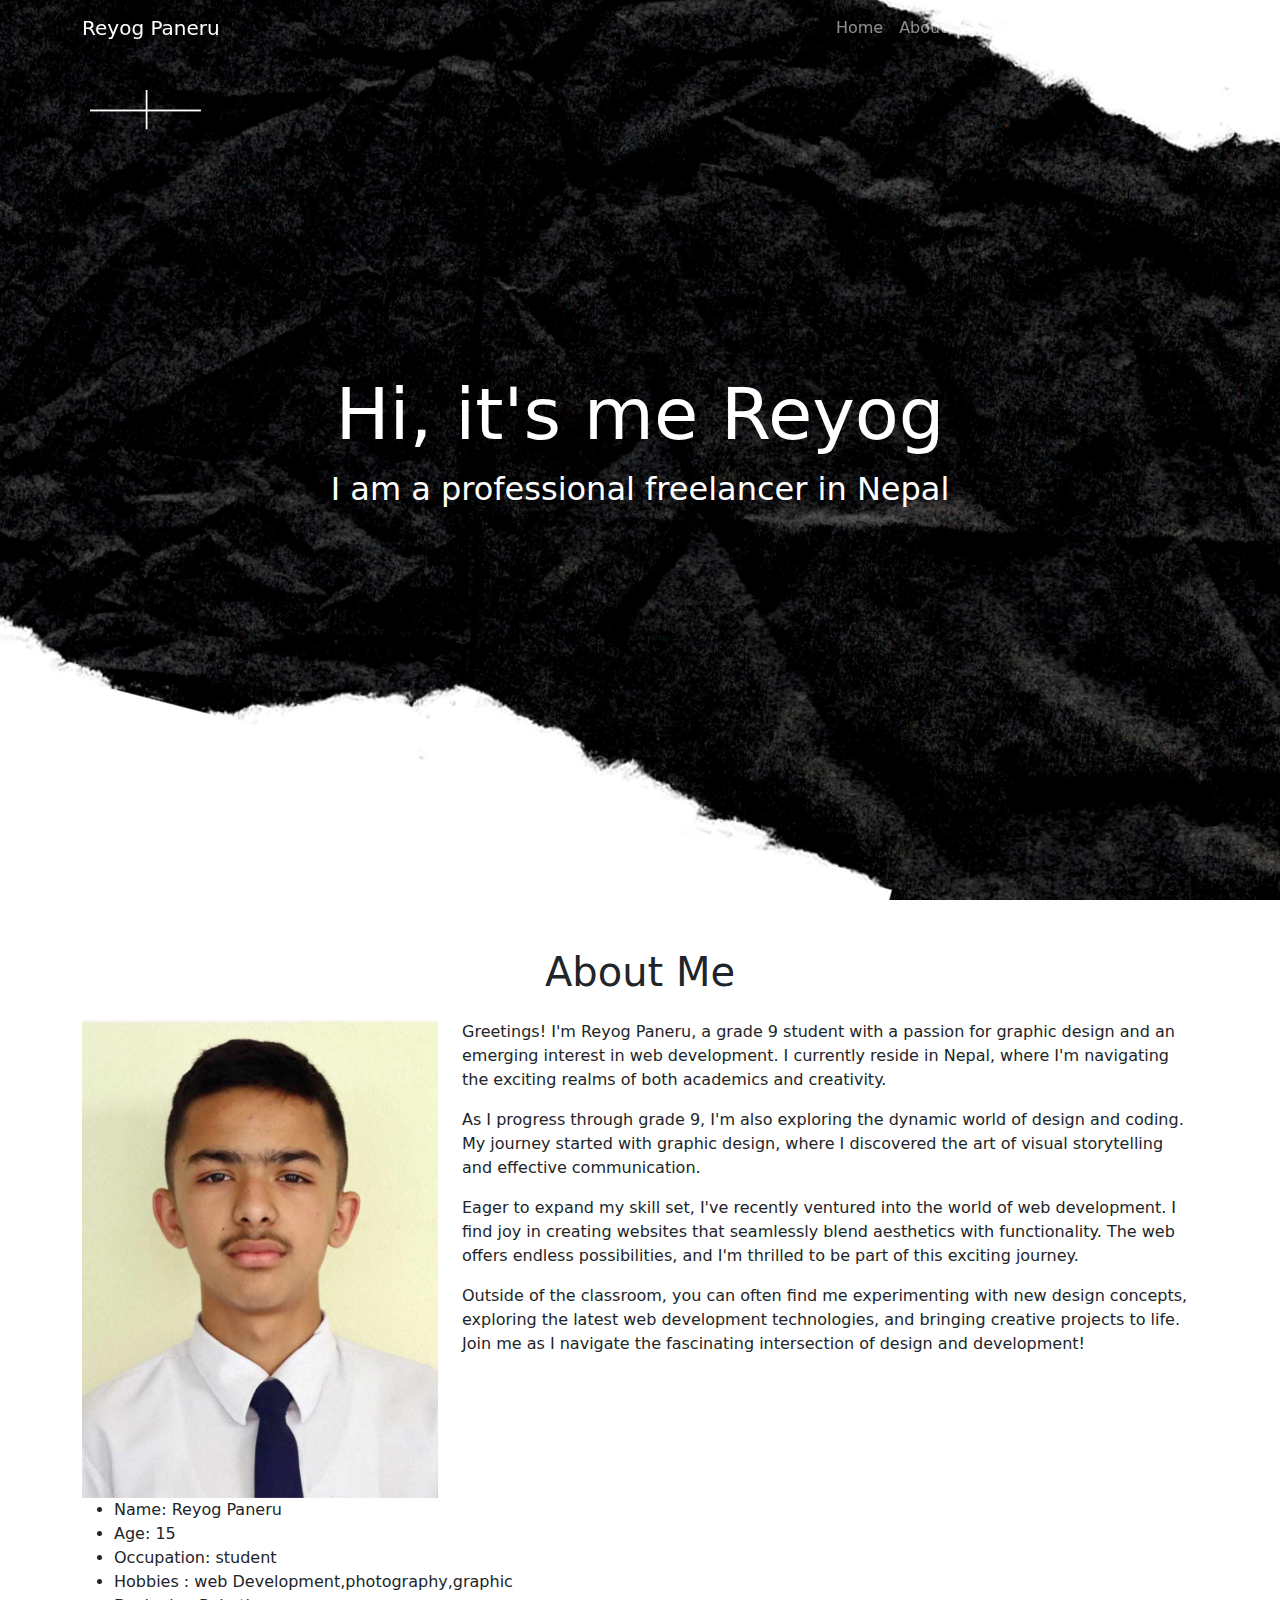
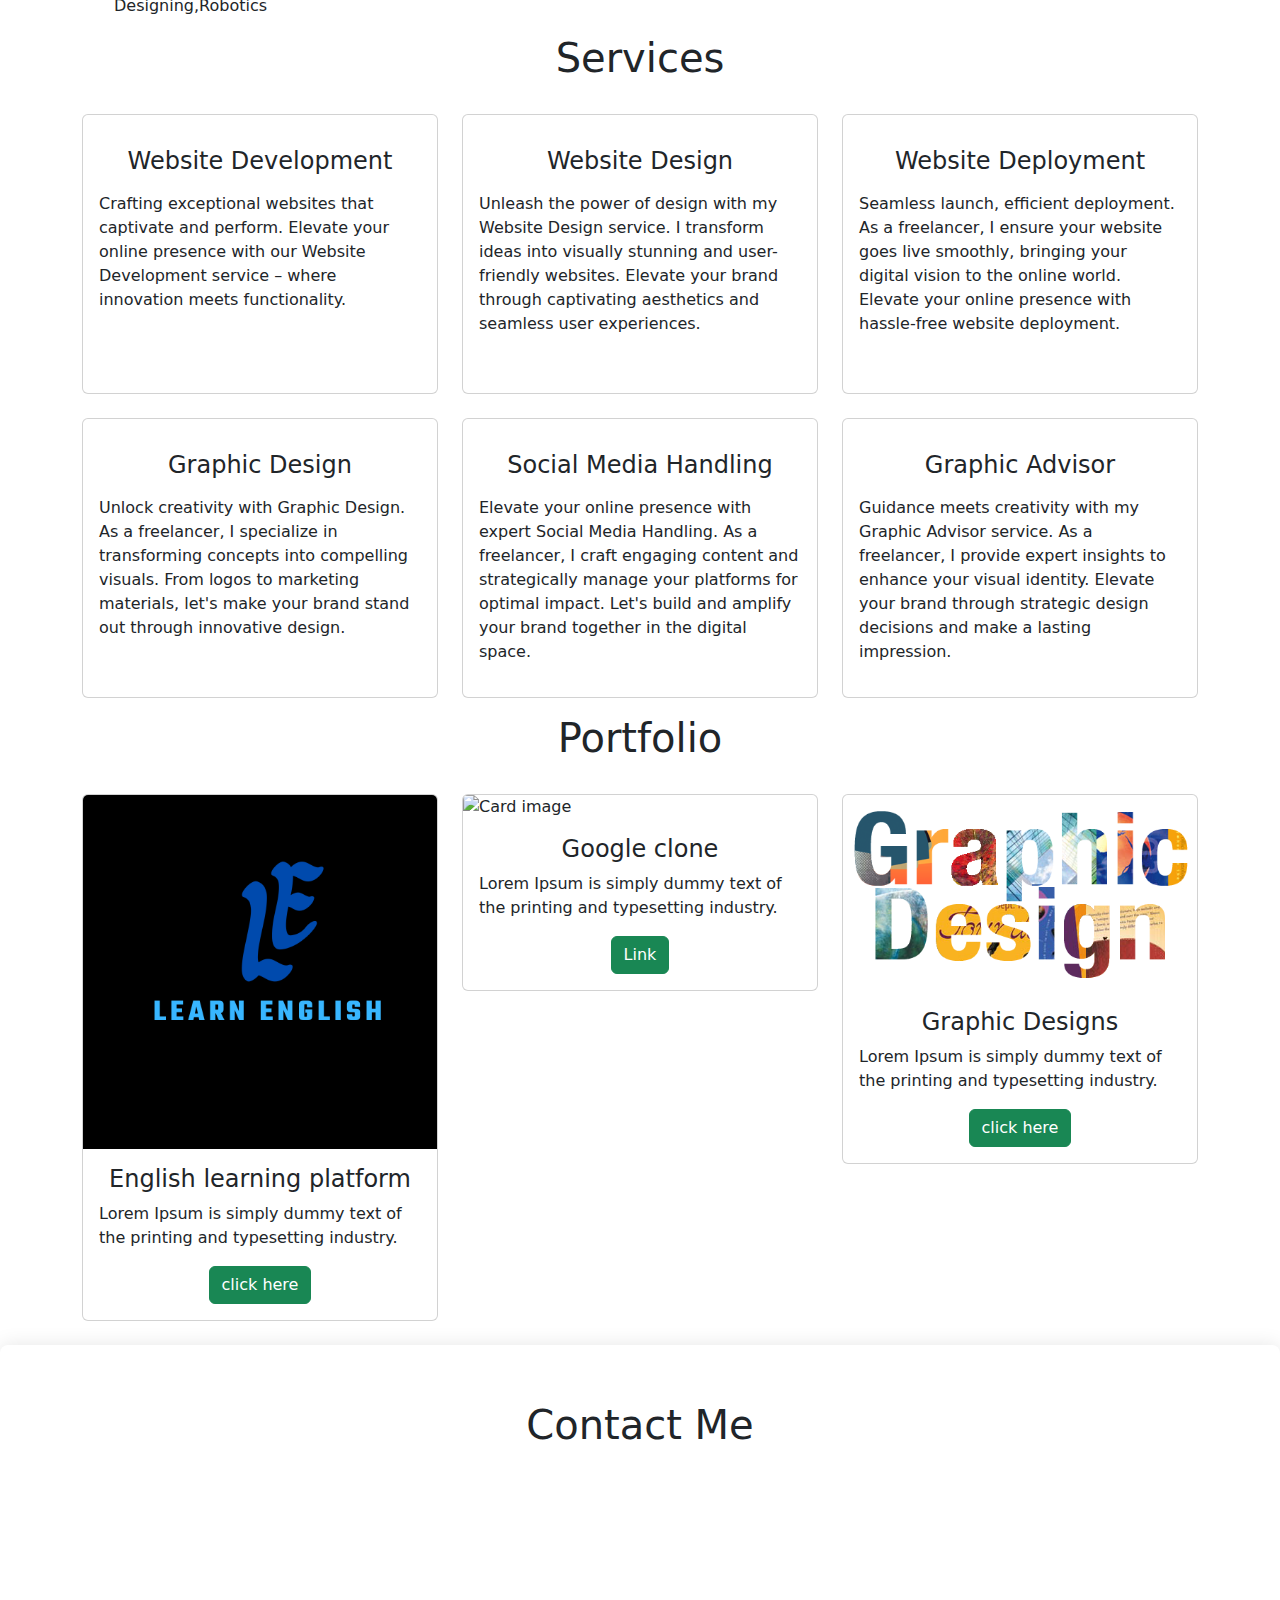
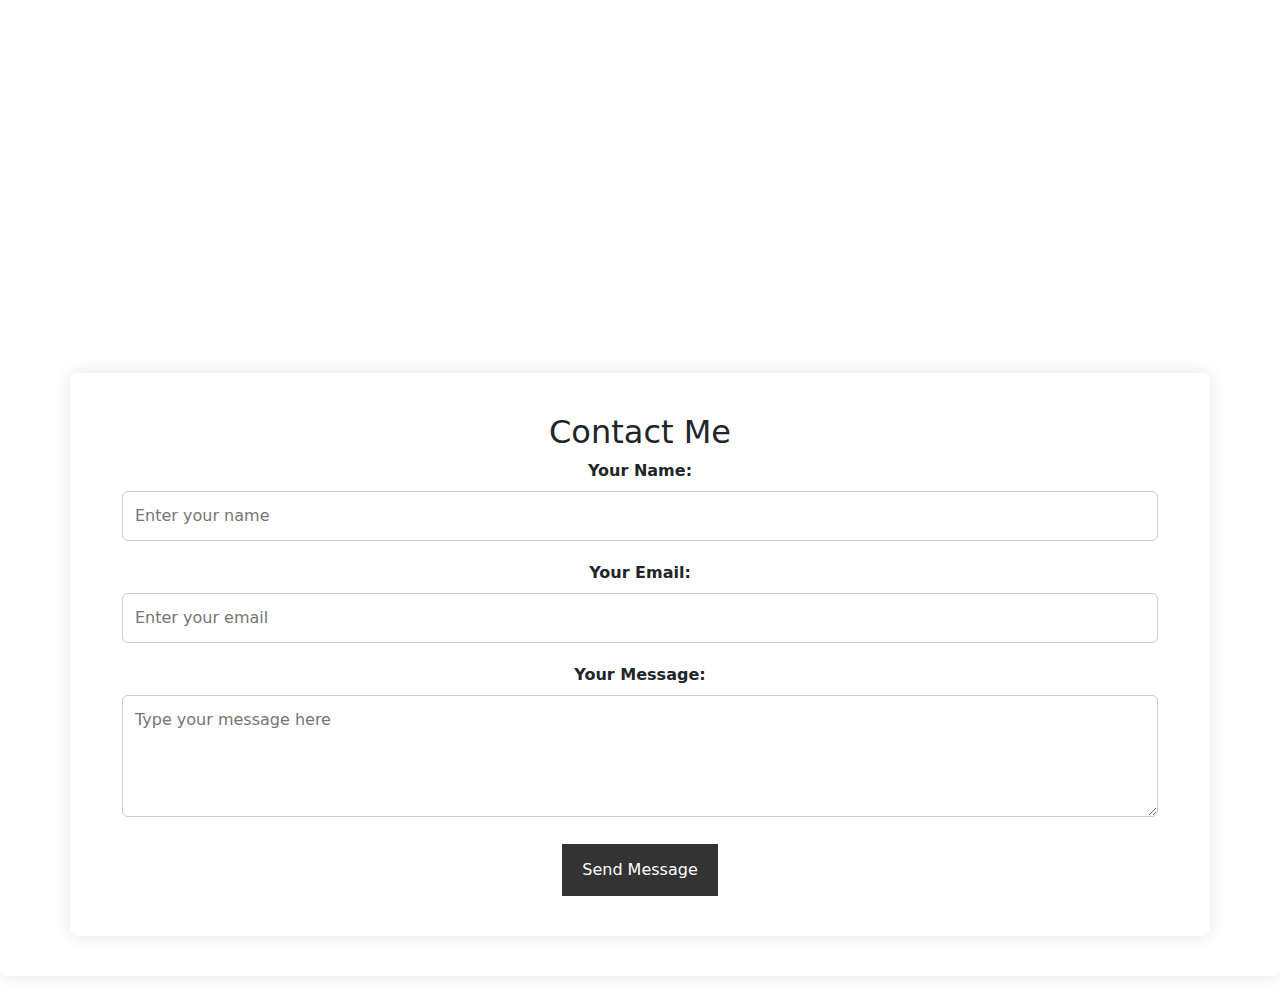
==== index.html @ ce1113b9 "Add files via upload" ====
<!DOCTYPE html>
<html lang="en">
<head>
  <title>Portfolio Website-Reyog</title>
  <link rel="icon"  type= "image/x-icon" href="icon.svg">
  <meta charset="utf-8">
  <meta name="viewport" content="width=device-width, initial-scale=1">
  <!-- linking css file -->
  <link rel="stylesheet" href="style.css">
  <!-- bootstrap CDN -->
  <link href="https://cdn.jsdelivr.net/npm/bootstrap@5.1.3/dist/css/bootstrap.min.css" rel="stylesheet">
  <script src="https://cdn.jsdelivr.net/npm/bootstrap@5.1.3/dist/js/bootstrap.bundle.min.js"></script>
  <!-- font awesome -->
  <script src="https://kit.fontawesome.com/31149d48b0.js" crossorigin="anonymous"></script>
</head>

<body>
    <!-- navbar -->
    <nav class="navbar navbar-expand-lg fixed-top navbar-dark navbarScroll">
        <div class="container">
            <a class="navbar-brand" href="#">Reyog Paneru </a>
            <button class="navbar-toggler" type="button" data-bs-toggle="collapse" data-bs-target="#navbarSupportedContent" aria-controls="navbarSupportedContent" aria-expanded="false" aria-label="Toggle navigation">
                <span class="navbar-toggler-icon"></span>
            </button>
            <div class="collapse navbar-collapse" id="navbarSupportedContent">
                <ul class="navbar-nav ms-auto">
                    <li class="nav-item active">
                        <a class="nav-link" href="#home">Home</a>
                    </li>
                    <li class="nav-item">
                        <a class="nav-link" href="#about">About</a>
                    </li>
                    <li class="nav-item">
                        <a class="nav-link" href="#services">Services</a>
                    </li>
                    <li class="nav-item">
                        <a class="nav-link" href="#portfolio">Portfolio</a>
                    </li>
                    <li class="nav-item">
                        <a class="nav-link" href="#contact">Contact</a>
                    </li>
                </ul>
                
            </div>
        </div>
    </nav>
    <!-- main banner -->
    <section class="bgimage" id="home">
        <div class="container-fluid">
            <div class="row">
            <div class="col-lg-12 col-md-12 col-sm-12 col-xs-12 hero-text">
                <h2 class="hero_title">Hi, it's me Reyog </h2>
                <p class="hero_desc">I am a professional freelancer in Nepal</p>
            </div>
            </div>
        </div>
    </section>

    <!-- about section-->
    <section id="about">
        <div class="container mt-4 pt-4">
            <h1 class="text-center">About Me</h1>
            <div class="row mt-4">
                <div class="col-lg-4">
                    <img src="about.jpg" class= "imageAboutPage" alt="">
                </div>

                <div class="col-lg-8">
                    <p>
                        Greetings! I'm Reyog Paneru, a grade 9 student with a passion for graphic design and an emerging interest in web development. 
                        I currently reside in Nepal, where I'm navigating the exciting realms of both academics and creativity.
                    </p>
                    <p>
                        As I progress through grade 9, I'm also exploring the dynamic world of design and coding. 
                        My journey started with graphic design, where I discovered the art of visual storytelling and effective communication.
                    </p>
                    <p>
                        Eager to expand my skill set, I've recently ventured into the world of web development. 
                        I find joy in creating websites that seamlessly blend aesthetics with functionality.
                        The web offers endless possibilities, and I'm thrilled to be part of this exciting journey.
                    </p>
                    <p>
                        Outside of the classroom, you can often find me experimenting with new design concepts, exploring the latest web development technologies, 
                        and bringing creative projects to life. Join me as I navigate the fascinating intersection of design and development!
                    </p>
                    </div>
                    <div class="col-md-6">
                        <ul>
                            <li>Name: Reyog Paneru</li>
                            <li>Age:  15</li>
                            <li>Occupation: student</li>
                            <li>Hobbies : web Development,photography,graphic Designing,Robotics 

                            </li>

                        </ul>
                    </div>
    </section>

    <!-- services section-->
<section id="services">
    <div class="container">
        <h1 class="text-center">Services</h1>
        <div class="row">
            <div class="col-lg-4 mt-4">
                <div class="card servicesText">
                    <div class="card-body">
                        <i class="fas servicesIcon fa-code"></i> <!-- Changed to a code icon -->
                        <h4 class="card-title mt-3">Website Development</h4>
                        <p class="card-text mt-3">Crafting exceptional websites that captivate and perform. Elevate your online presence with our Website Development service – where innovation meets functionality.
                        </p>
                    </div>
                </div>  
            </div>
            <div class="col-lg-4 mt-4">
                <div class="card servicesText">
                    <div class="card-body">
                        <i class='fas servicesIcon fa-paint-brush'></i> <!-- Changed to a paintbrush icon -->
                        <h4 class="card-title mt-3">Website Design</h4>
                        <p class="card-text mt-3">Unleash the power of design with my Website Design service. I transform ideas into visually stunning and user-friendly websites. Elevate your brand through captivating aesthetics and seamless user experiences.
                        </p>
                    </div>
                </div>  
            </div>

            <div class="col-lg-4 mt-4">
                <div class="card servicesText">
                    <div class="card-body">
                        <i class='fas servicesIcon fa-rocket'></i> <!-- Changed to a rocket icon -->
                        <h4 class="card-title mt-3">Website Deployment</h4>
                        <p class="card-text mt-3">Seamless launch, efficient deployment. As a freelancer, I ensure your website goes live smoothly, bringing your digital vision to the online world. Elevate your online presence with hassle-free website deployment.
                        </p>
                    </div>
                </div>  
            </div>
        </div>

        <div class="row">
            <div class="col-lg-4 mt-4">
                <div class="card servicesText">
                    <div class="card-body">
                        <i class='fas servicesIcon fa-palette'></i> <!-- Changed to a color palette icon -->
                        <h4 class="card-title mt-3">Graphic Design</h4>
                        <p class="card-text mt-3">Unlock creativity with Graphic Design. As a freelancer, I specialize in transforming concepts into compelling visuals. From logos to marketing materials, let's make your brand stand out through innovative design.
                        </p>
                    </div>
                </div>  
            </div>

            <div class="col-lg-4 mt-4">
                <div class="card servicesText">
                    <div class="card-body">
                        <i class='fas servicesIcon fa-share-alt'></i> <!-- Changed to a share icon -->
                        <h4 class="card-title mt-3">Social Media Handling</h4>
                        <p class="card-text mt-3">Elevate your online presence with expert Social Media Handling. As a freelancer, I craft engaging content and strategically manage your platforms for optimal impact. Let's build and amplify your brand together in the digital space.
                        </p>
                    </div>
                </div>  
            </div>

            <div class="col-lg-4 mt-4">
                <div class="card servicesText">
                    <div class="card-body">
                        <i class='fas servicesIcon fa-lightbulb'></i> <!-- Changed to a lightbulb icon -->
                        <h4 class="card-title mt-3">Graphic Advisor</h4>
                        <p class="card-text mt-3">Guidance meets creativity with my Graphic Advisor service. As a freelancer, I provide expert insights to enhance your visual identity. Elevate your brand through strategic design decisions and make a lasting impression.
                        </p>
                    </div>
                </div>  
            </div>
        </div>
    </div>
</section>
    <!-- portfolio section-->
    <section id="portfolio">
        <div class="container mt-3">
            <h1 class="text-center">Portfolio</h1>
            <div class="row">
                <div class="col-lg-4 mt-4">
                    <div class="card">
                        <img class="card-img-top" src="learn english.png" alt="Card image" style="width:100%">
                        <div class="card-body">
                            <h4 class="card-title">English learning platform</h4>
                            <p class="card-text">Lorem Ipsum is simply dummy text of the printing and typesetting industry.</p>
                            <div class="text-center">
                                <a href="https://reyog12.github.io/learn-english/" class="btn btn-success">click here</a>
                            </div>
                        </div>
                    </div>
                </div>

                <div class="col-lg-4 mt-4">
                    <div class="card portfolioContent">
                        <img class="card-img-top" src="https://cdn.vox-cdn.com/thumbor/cY6f6QhlanusE6S4KDrfx7oAbk4=/0x0:2040x1360/2000x1333/filters:focal(1020x680:1021x681)/cdn.vox-cdn.com/uploads/chorus_asset/file/24016885/STK093_Google_04.jpg" alt="Card image" style="width:100%">
                        <div class="card-body">
                            <h4 class="card-title">Google clone </h4>
                            <p class="card-text">Lorem Ipsum is simply dummy text of the printing and typesetting industry.</p>
                            <div class="text-center">
                                <a href="https://reyog12.github.io/google-clone/" class="btn btn-success">Link</a>
                            </div>
                        </div>
                    </div>
                </div>

                <div class="col-lg-4 mt-4">
                    <div class="card portfolioContent">
                        <img class="card-img-top" src="gd.png" alt="Card image" style="width:100%">
                        <div class="card-body">
                            <h4 class="card-title">Graphic Designs</h4>
                            <p class="card-text">Lorem Ipsum is simply dummy text of the printing and typesetting industry.</p>
                            <div class="text-center">
                                <a href="graphic.html" class="btn btn-success">click here</a>
                            </div>
                        </div>
                    </div>
                </div>
            </div>
            <br>
            </div>
    </section>

    <!-- contact section-->
    <section id="contact">
        <div class="container mt-3 contactContent">
            <h1 class="text-center">Contact Me</h1>

            <div class="row mt-4">
                <div class="col-lg-6">
                    <!-- to edit google map goto https://www.embed-map.com type your location, generate html code and copy the html  -->
                    <div style="max-width:100%;overflow:hidden;color:red;width:500px;height:500px;">
                        <div style="overflow:hidden;max-width:100%;width:500px;height:500px;"><div id="my-map-display" style="height:100%; width:100%;max-width:100%;"><iframe style="height:100%;width:100%;border:0;" frameborder="0" src="https://www.google.com/maps/embed/v1/search?q=Pokhara,+Nepal&key=AIzaSyBFw0Qbyq9zTFTd-tUY6dZWTgaQzuU17R8"></iframe></div><a class="embed-ded-maphtml" href="https://www.bootstrapskins.com/themes" id="enable-maps-data">premium bootstrap themes</a><style>#my-map-display img{max-height:none;max-width:none!important;background:none!important;}</style></div>
                        <a class="googlemaps-html" href="https://www.embed-map.com" id="get-data-forembedmap">https://www.embed-map.com</a>
                        <style>#embedmap-canvas img{max-width:none!important;background:none!important;font-size: inherit;font-weight:inherit;}
                        </style>
                    </div>
                </div>
<!-- Contact Section with Form -->
    <section id="contact">
        <div class="container">
            <h2>Contact Me</h2>
            <form action="https://formsubmit.co/your@email.com" method="POST">
                <div class="form-group">
                    <label for="name">Your Name:</label>
                    <input type="text" id="name" name="name" placeholder="Enter your name" required>
                </div>

                <div class="form-group">
                    <label for="email">Your Email:</label>
                    <input type="email" id="email" name="email" placeholder="Enter your email" required>
                </div>

                <div class="form-group">
                    <label for="message">Your Message:</label>
                    <textarea id="message" name="message" placeholder="Type your message here" rows="4" required></textarea>
                </div>

                <button type="submit">Send Message</button>
            </form>
        </div>
    </section>


            </div>
        </div>
    </section>
    <!-- footer section-->
    <footer id="footer">
        <div class="container-fluid">
            <div class="social-icons mt-4">
                <a href="9806142027" class="call-button"><i class="fas fa-phone"></i></a> 
                <a href="https://www.facebook.com/profile.php?id=100088791570031" target="_blank"><i class="fab fa-facebook"></i></a>
                <a href="https://www.instagram.com/https.reyog/" target="_blank"><i class="fab fa-instagram"></i></a>
                <a href="https://www.linkedin.com/in/reyog-paneru-9a80052b1/" target="_blank"><i class="fab fa-linkedin"></i></a>
                <a href="mailto:panerureyog@gmail.com@email.com"><i class="fas fa-envelope"></i></a> 
                <a href="https://github.com/Reyog12" target="_blank"><i class="fab fa-github"></i></a>
            </div>

        </div>
    </footer>

    <!-- load javascript after loading all html content -->
    <script src="script/script.js"></script>

</body>

</html>
---- style.css ----
/* display background color black on navbar scroll */
.navbarScroll.navbarDark {
    background-color: black;
}

/* hero background image */
.bgimage {
    height:100vh;
    background: url('images/heroImage.jpeg');
    background-size:cover;
    position:relative;
}
/* text css above hero image*/
.hero_title {
    font-size: 4.5rem;
}
.hero_desc {
    font-size: 2rem;
}
.hero-text {
    text-align: center;
    position: absolute;
    top: 50%;
    left: 50%;
    transform: translate(-50%, -50%);
    color: white;
}

/* spacing on all sections */
/* #about, #services, #portfolio, #contact {
    margin-top: 4rem;
    padding-top: 4rem;
} */
#contact {
    padding-bottom: 4rem;
}
/* about section image css */
.imageAboutPage {
    width: 100%;
}

/* services section css */
.servicesText.card {
    height: 280px;
    cursor: pointer;
  }
.servicesIcon {
    font-size: 36px;
    text-align: center;
    width: 100%;
}
.card-title {
    text-align: center;
}
.card:hover .servicesIcon {
    color: #008000;
}
.servicesText:hover {
    border: 1px solid #008000;
}

/* social media icons styling */
.social-icons {
    font-size: 36px;
    cursor: pointer;
}
.fa-facebook:hover,.fa-instagram:hover,.fa-twitter:hover,.fa-linkedin:hover, .fa-twitch:hover {
    color: #008000;
}
.fab {
    color: #000000;
}
/* footer styling */
#footer {
    background-color: #808080;
    text-align: center;
}
/* Contact Form Styles */
#contact {
    background-color: #fff;
    padding: 40px;
    border-radius: 8px;
    box-shadow: 0 0 20px rgba(0, 0, 0, 0.1);
    text-align: center;
}

.form-group {
    margin-bottom: 20px;
}

label {
    display: block;
    margin-bottom: 8px;
    font-weight: bold;
}

input,
textarea {
    width: 100%;
    padding: 12px;
    box-sizing: border-box;
    border: 1px solid #ccc;
    border-radius: 6px;
    margin-top: 6px;
    margin-bottom: 20px;
    font-size: 16px;
}

textarea {
    resize: vertical;
}

button {
    background-color: #333;
    color: white;
    padding: 14px 20px;
    border: none;
    border-radius: 6px;
    font-size: 16px;
    cursor: pointer;
}

button:hover {
    background-color: #555;
}
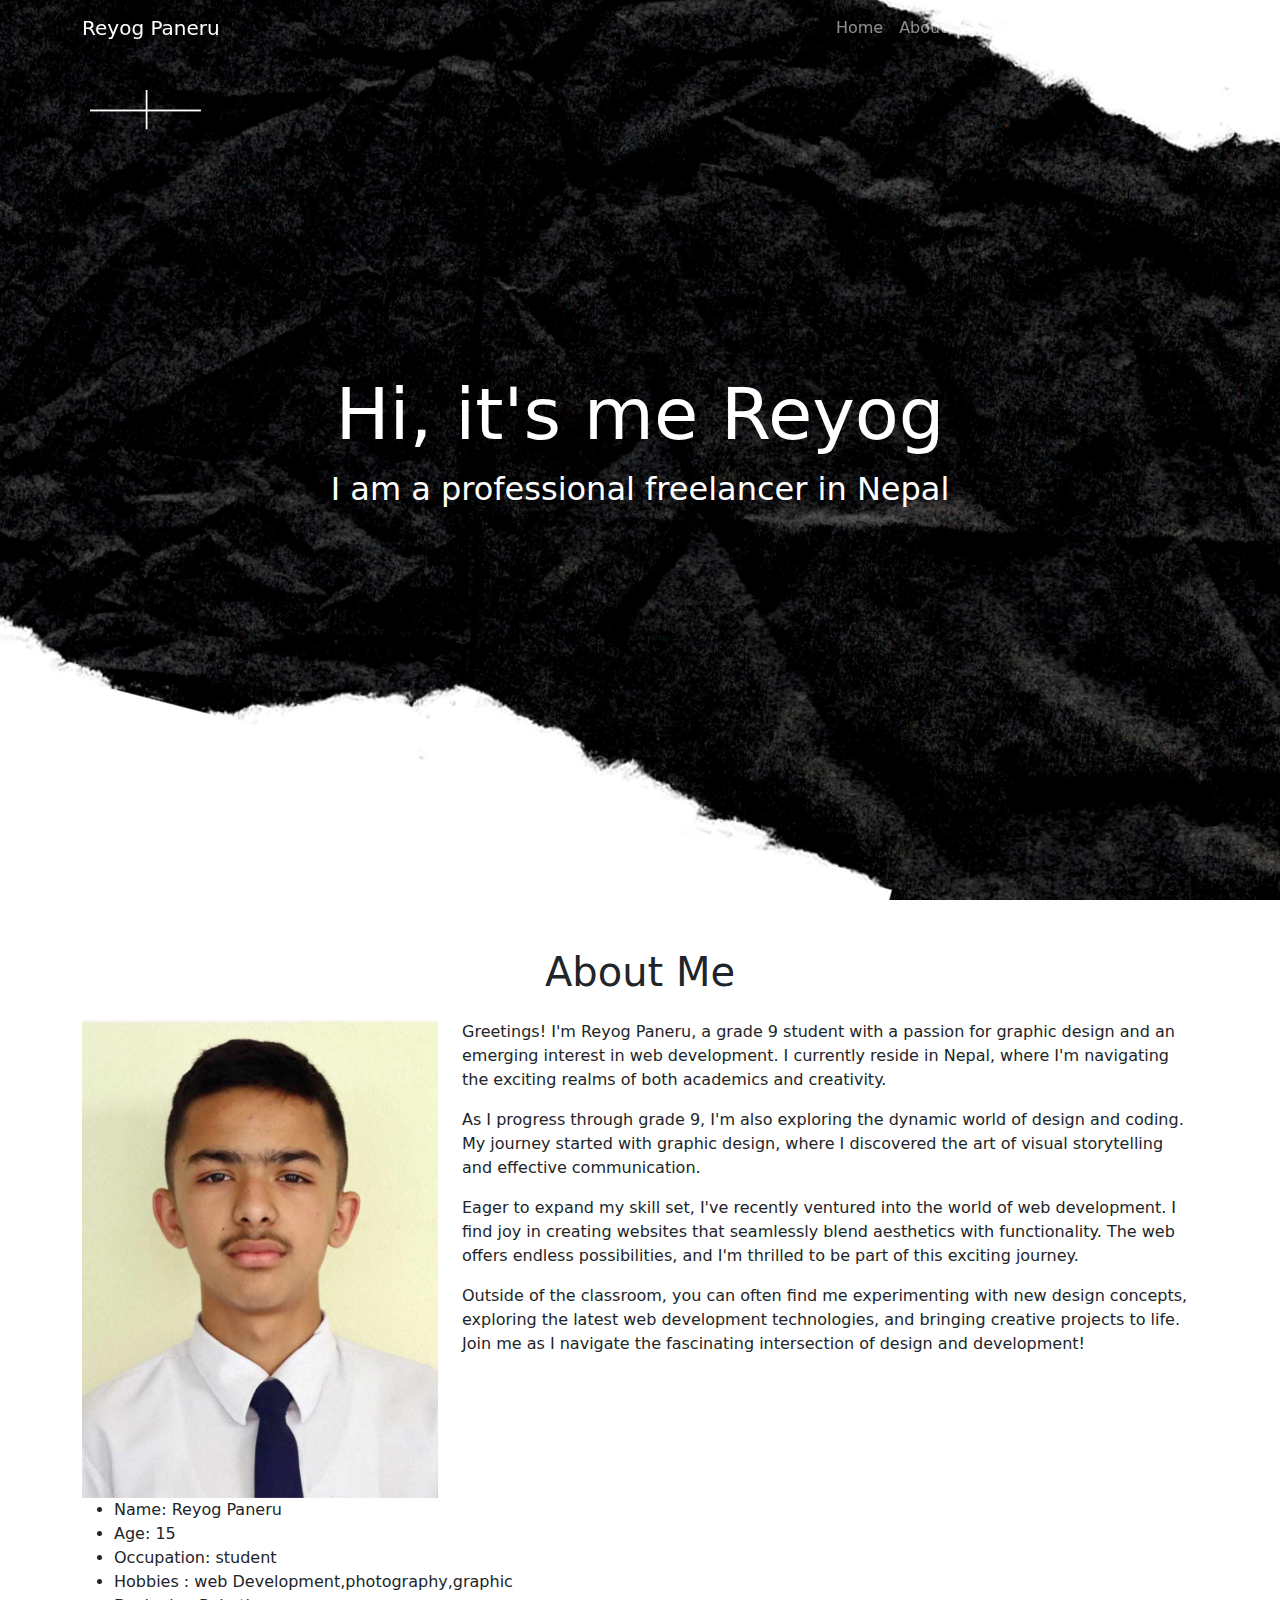
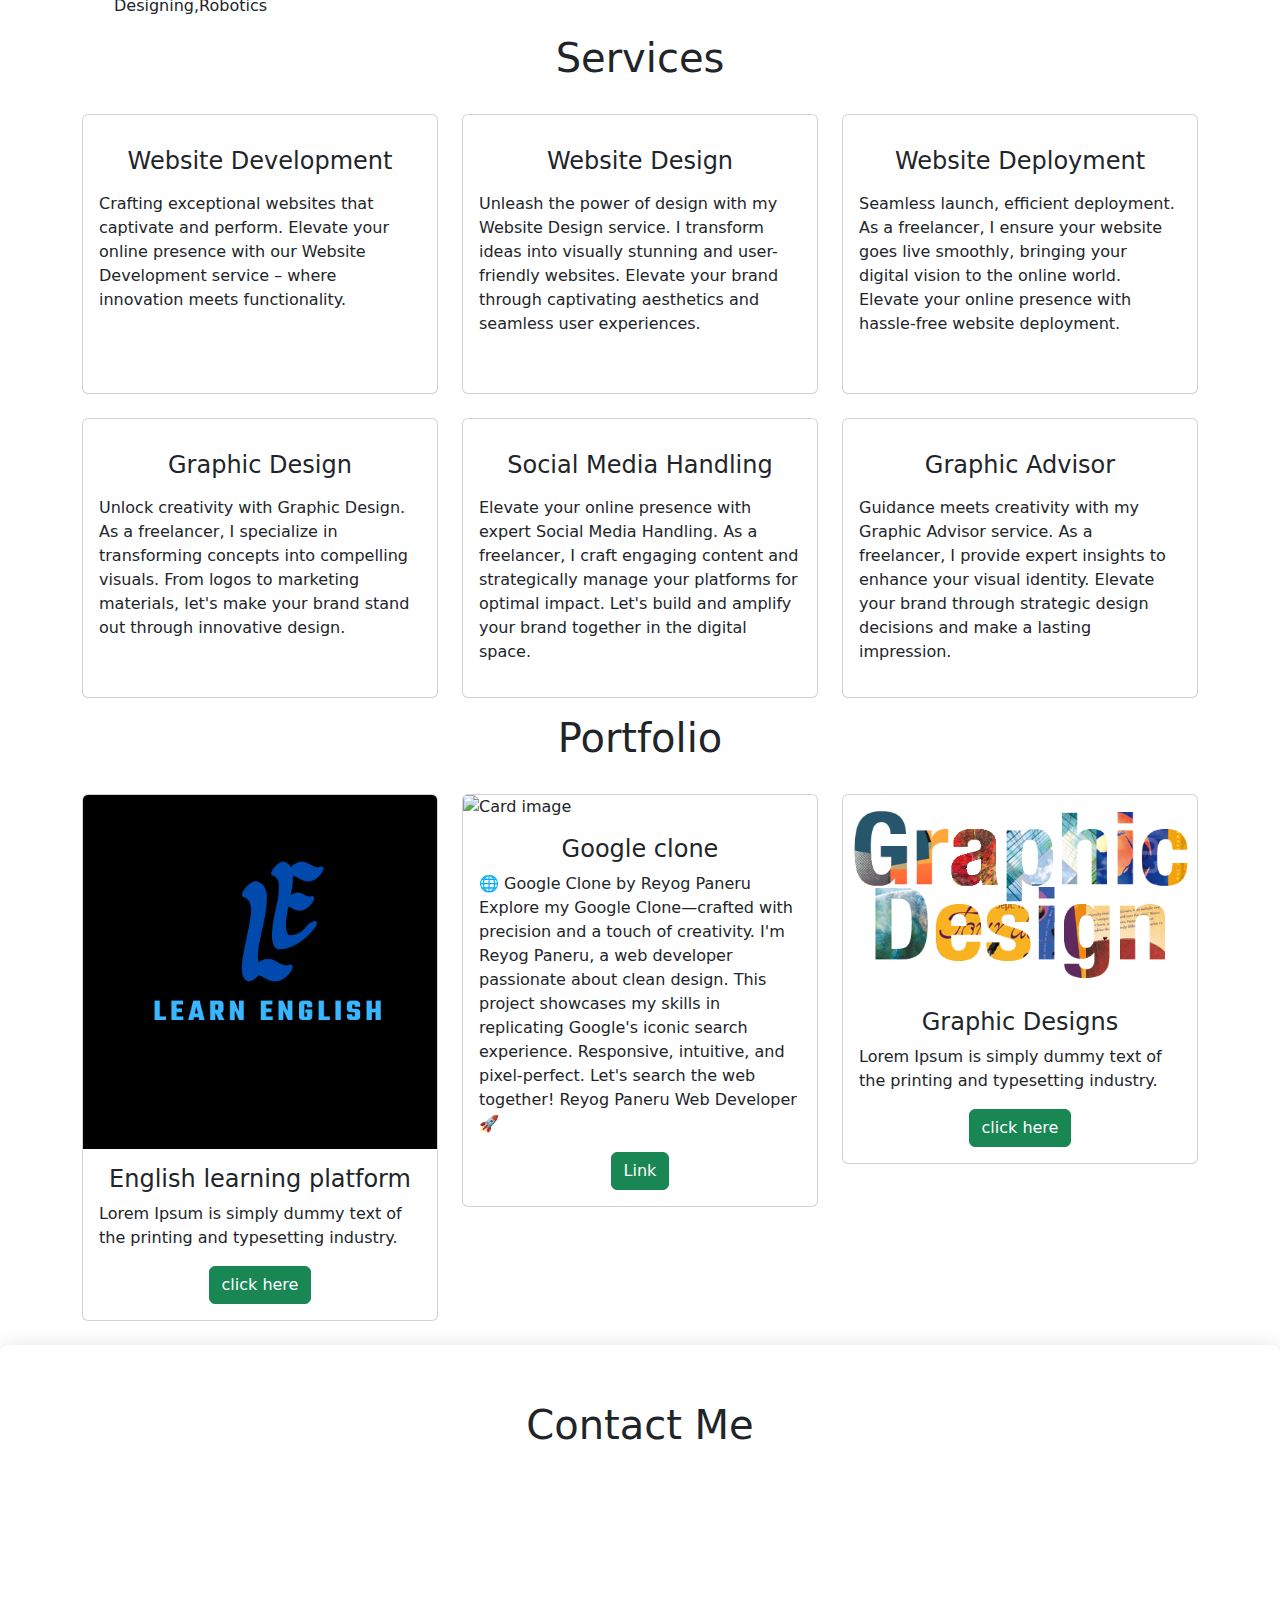
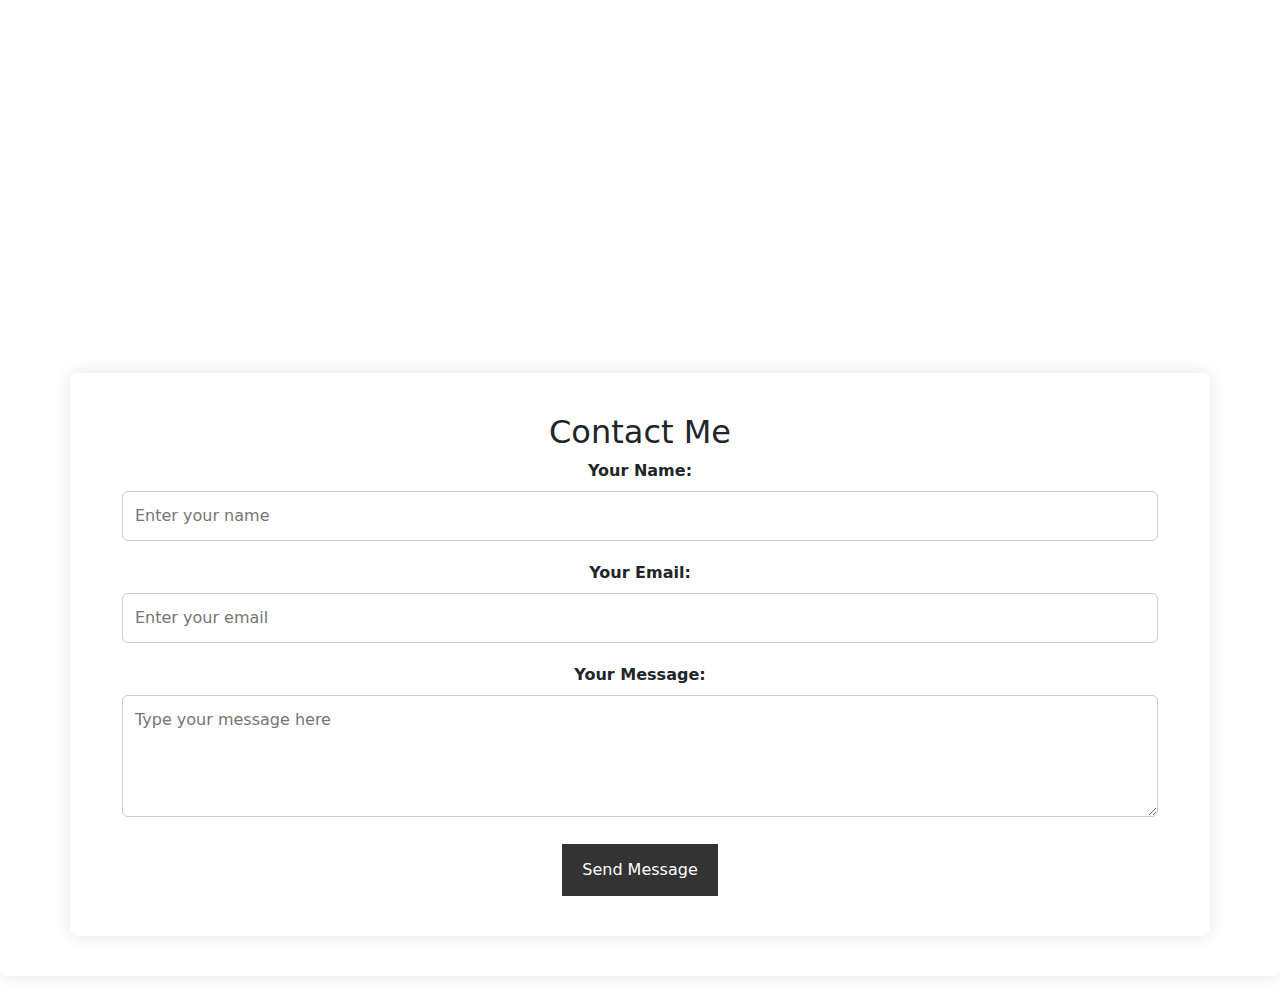
==== commit da29e262: "Update index.html google" ====
--- a/index.html
+++ b/index.html
@@ -1,7 +1,7 @@
 <!DOCTYPE html>
 <html lang="en">
 <head>
-  <title>Portfolio Website-Reyog</title>
+  <title>Reyog paneru</title>
   <link rel="icon"  type= "image/x-icon" href="icon.svg">
   <meta charset="utf-8">
   <meta name="viewport" content="width=device-width, initial-scale=1">
@@ -194,7 +194,18 @@
                         <img class="card-img-top" src="https://cdn.vox-cdn.com/thumbor/cY6f6QhlanusE6S4KDrfx7oAbk4=/0x0:2040x1360/2000x1333/filters:focal(1020x680:1021x681)/cdn.vox-cdn.com/uploads/chorus_asset/file/24016885/STK093_Google_04.jpg" alt="Card image" style="width:100%">
                         <div class="card-body">
                             <h4 class="card-title">Google clone </h4>
-                            <p class="card-text">Lorem Ipsum is simply dummy text of the printing and typesetting industry.</p>
+                            <p class="card-text">🌐 Google Clone by Reyog Paneru
+
+Explore my Google Clone—crafted with precision and a touch of creativity. I'm Reyog Paneru, a web developer passionate about clean design. This project showcases my skills in replicating Google's iconic search experience. Responsive, intuitive, and pixel-perfect. Let's search the web together!
+
+Reyog Paneru
+Web Developer 🚀
+
+
+
+
+
+</p>
                             <div class="text-center">
                                 <a href="https://reyog12.github.io/google-clone/" class="btn btn-success">Link</a>
                             </div>
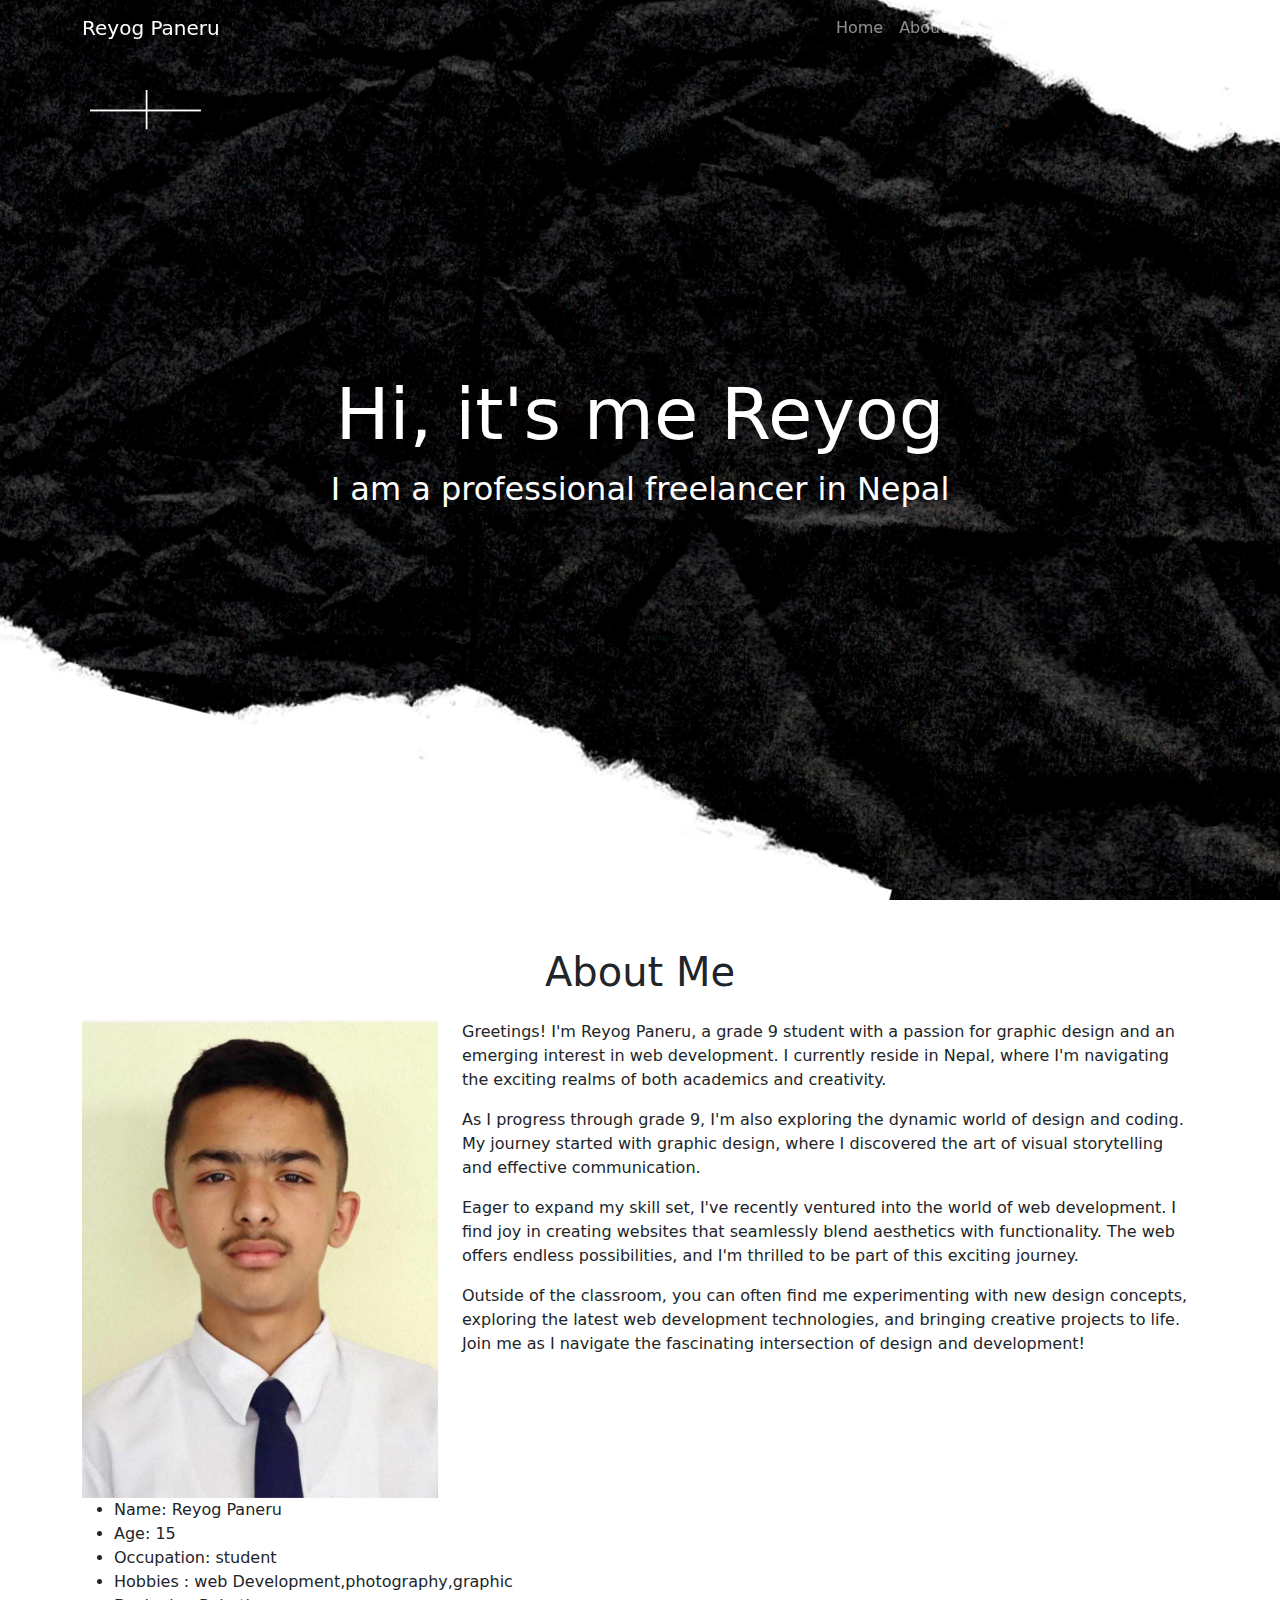
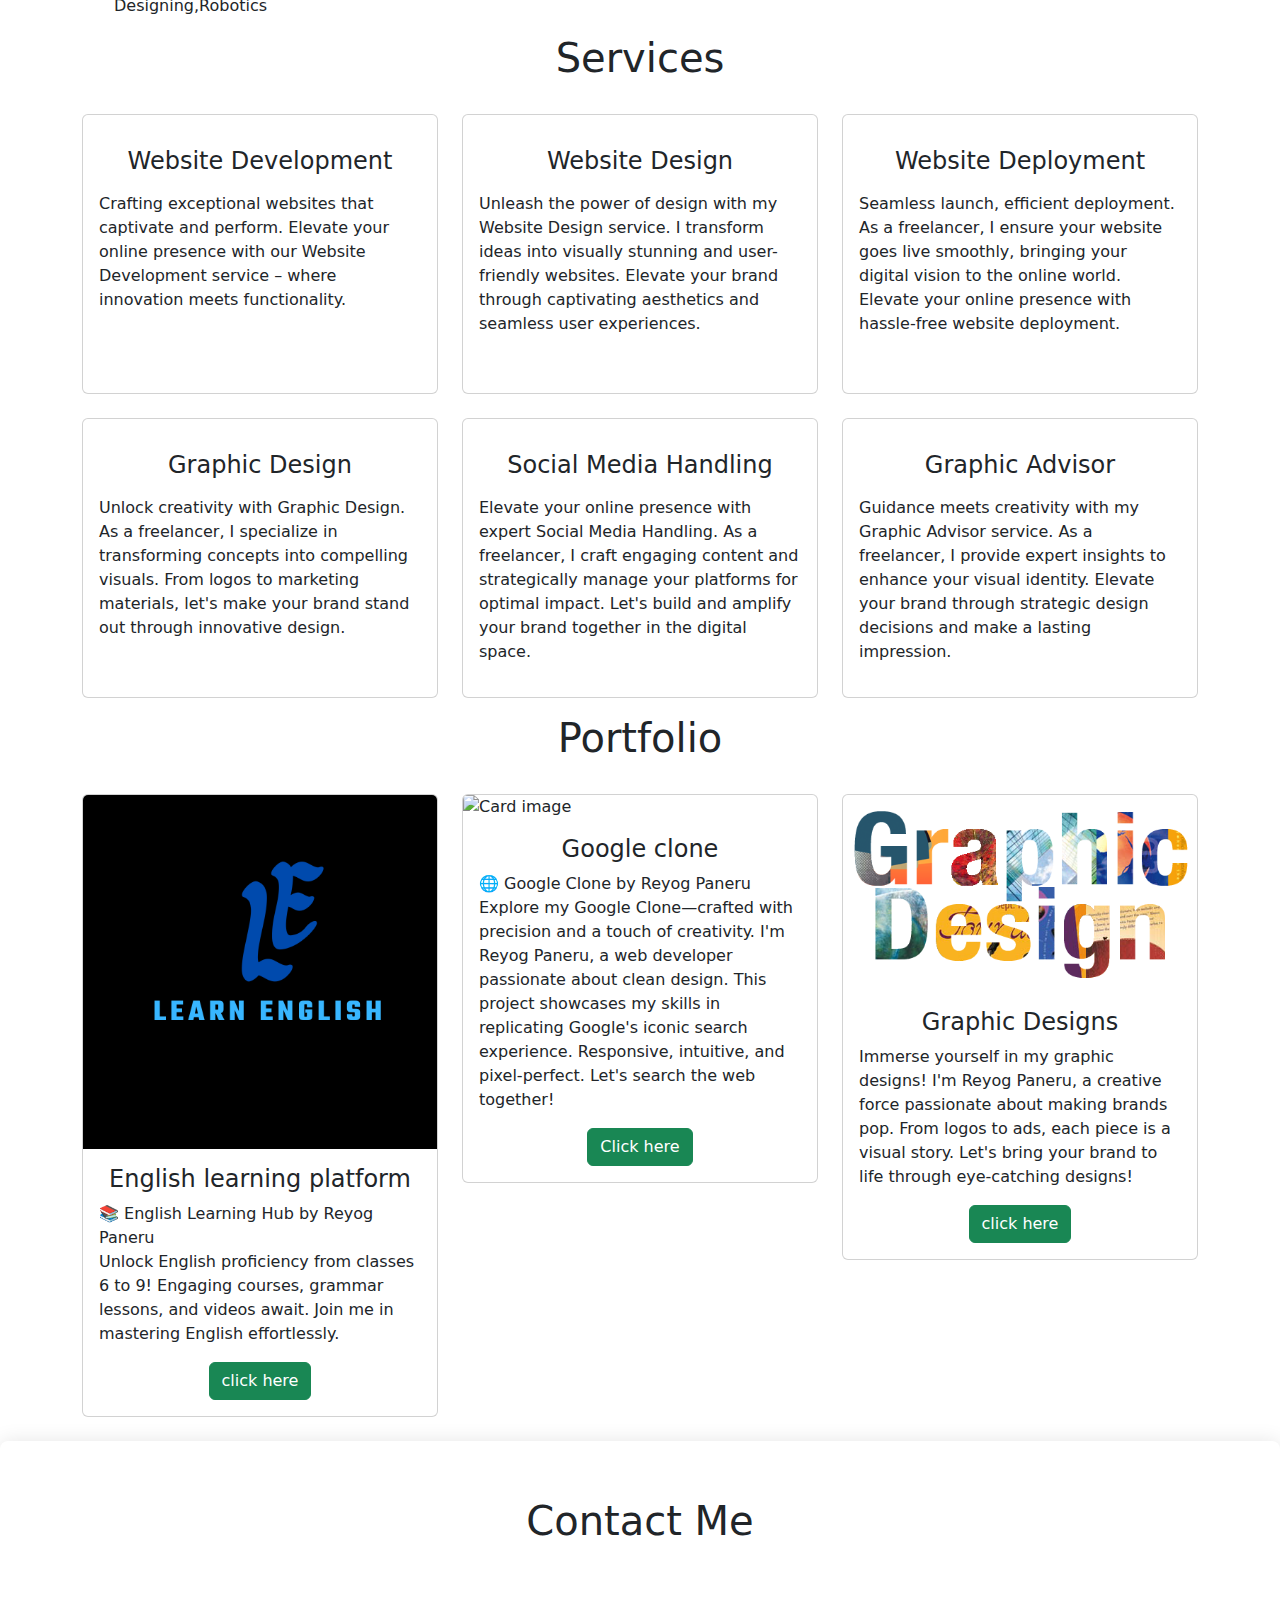
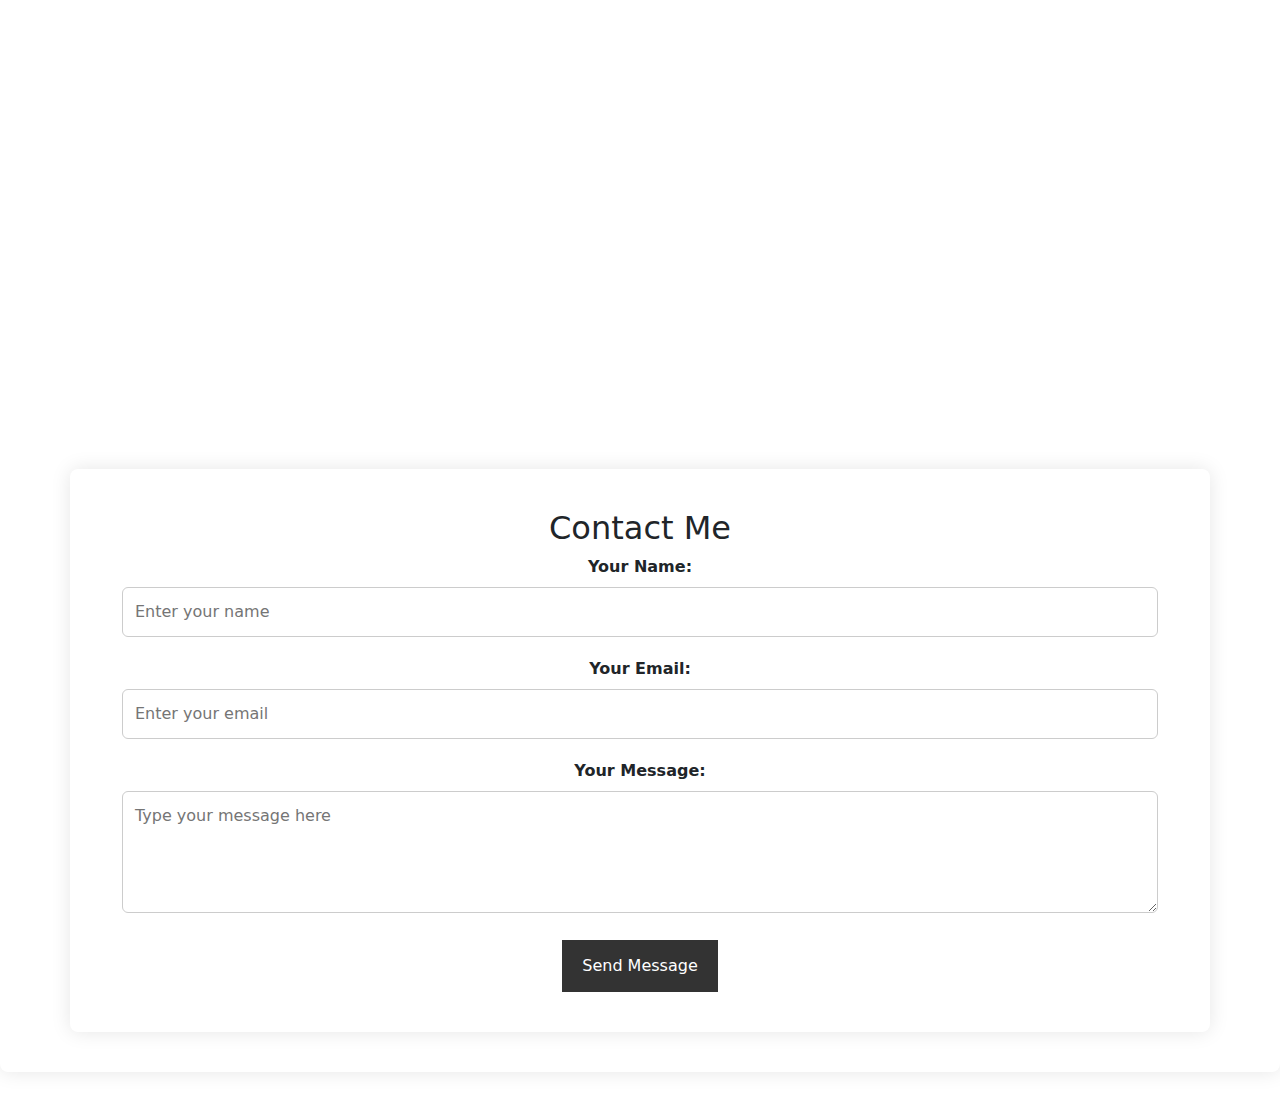
==== commit 9672df1b: "Update index.html" ====
--- a/index.html
+++ b/index.html
@@ -181,7 +181,9 @@
                         <img class="card-img-top" src="learn english.png" alt="Card image" style="width:100%">
                         <div class="card-body">
                             <h4 class="card-title">English learning platform</h4>
-                            <p class="card-text">Lorem Ipsum is simply dummy text of the printing and typesetting industry.</p>
+                            <p class="card-text">📚 English Learning Hub by Reyog Paneru
+<br>
+                                Unlock English proficiency from classes 6 to 9! Engaging courses, grammar lessons, and videos await. Join me in mastering English effortlessly.</p>
                             <div class="text-center">
                                 <a href="https://reyog12.github.io/learn-english/" class="btn btn-success">click here</a>
                             </div>
@@ -198,16 +200,10 @@
 
 Explore my Google Clone—crafted with precision and a touch of creativity. I'm Reyog Paneru, a web developer passionate about clean design. This project showcases my skills in replicating Google's iconic search experience. Responsive, intuitive, and pixel-perfect. Let's search the web together!
 
-Reyog Paneru
-Web Developer 🚀
-
-
-
-
 
 </p>
                             <div class="text-center">
-                                <a href="https://reyog12.github.io/google-clone/" class="btn btn-success">Link</a>
+                                <a href="https://reyog12.github.io/google-clone/" class="btn btn-success">Click here</a>
                             </div>
                         </div>
                     </div>
@@ -218,7 +214,7 @@
                         <img class="card-img-top" src="gd.png" alt="Card image" style="width:100%">
                         <div class="card-body">
                             <h4 class="card-title">Graphic Designs</h4>
-                            <p class="card-text">Lorem Ipsum is simply dummy text of the printing and typesetting industry.</p>
+                            <p class="card-text">Immerse yourself in my graphic designs! I'm Reyog Paneru, a creative force passionate about making brands pop. From logos to ads, each piece is a visual story. Let's bring your brand to life through eye-catching designs!</p>
                             <div class="text-center">
                                 <a href="graphic.html" class="btn btn-success">click here</a>
                             </div>
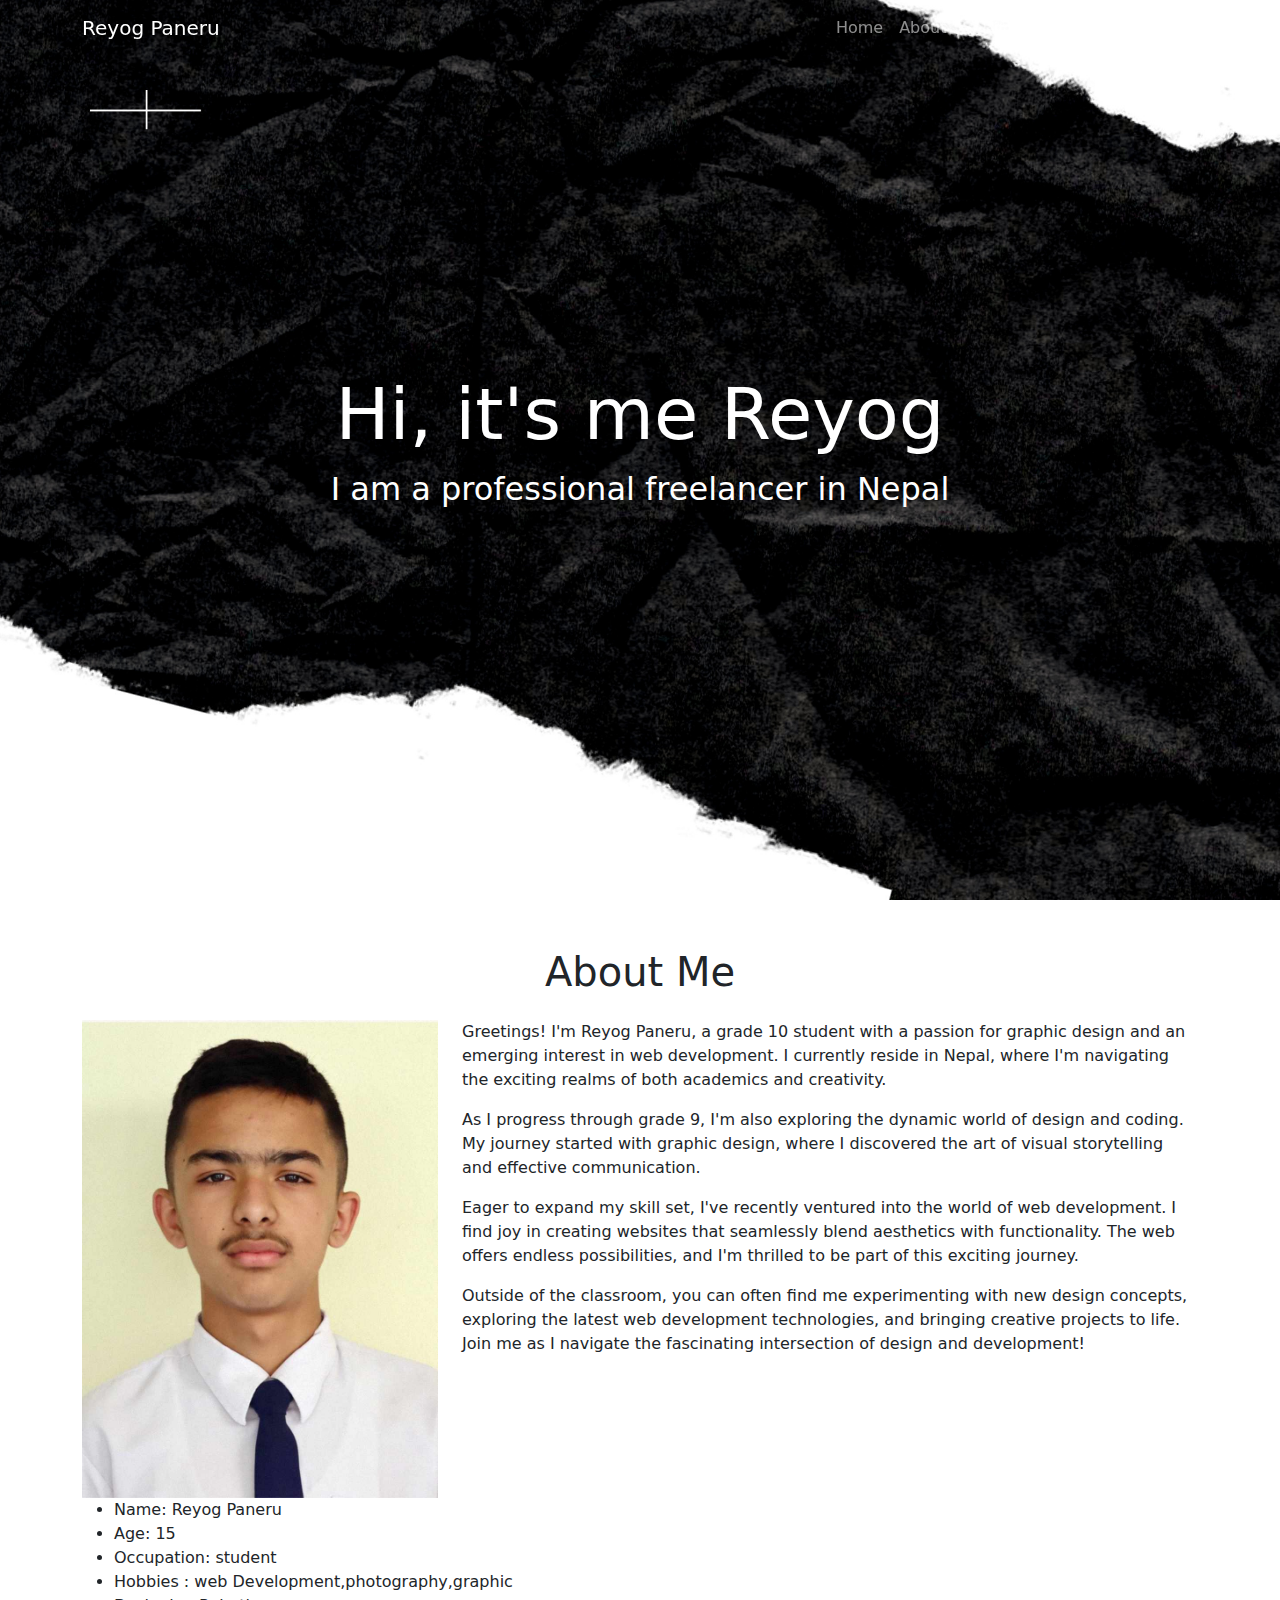
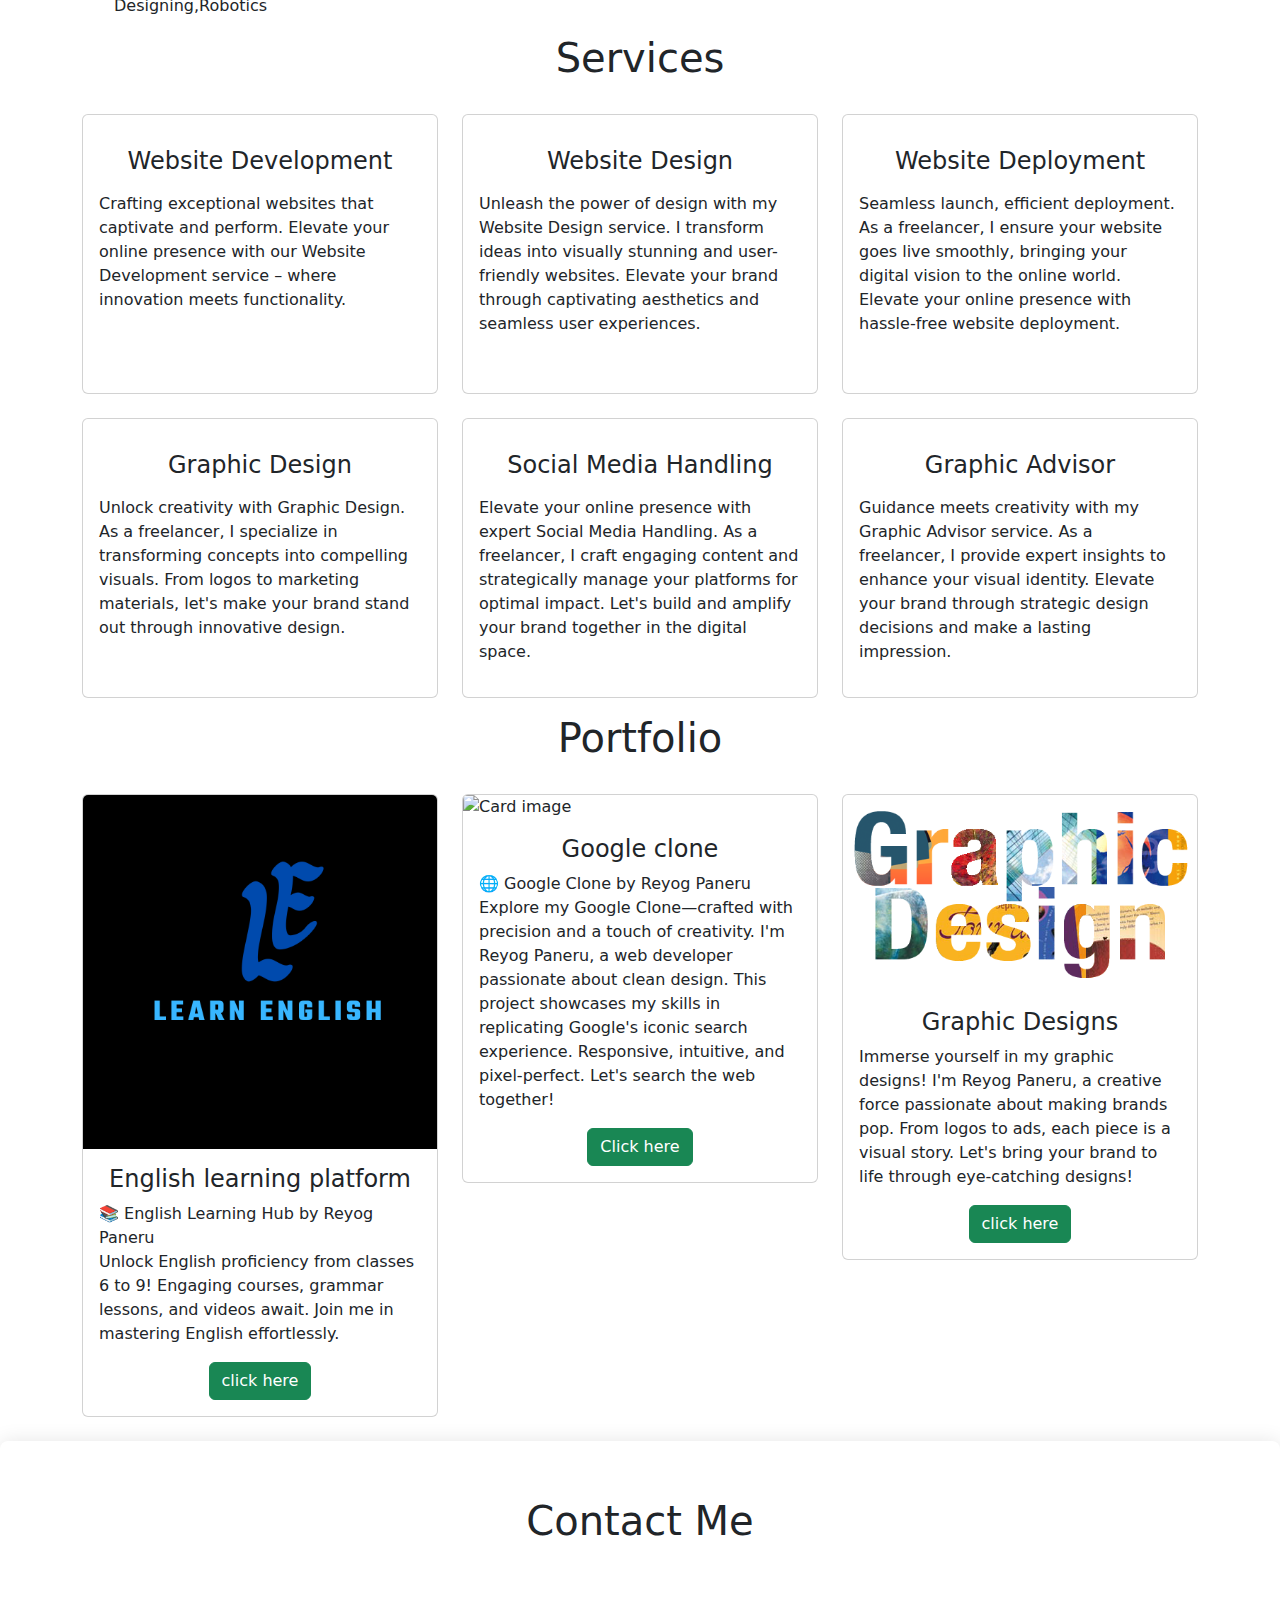
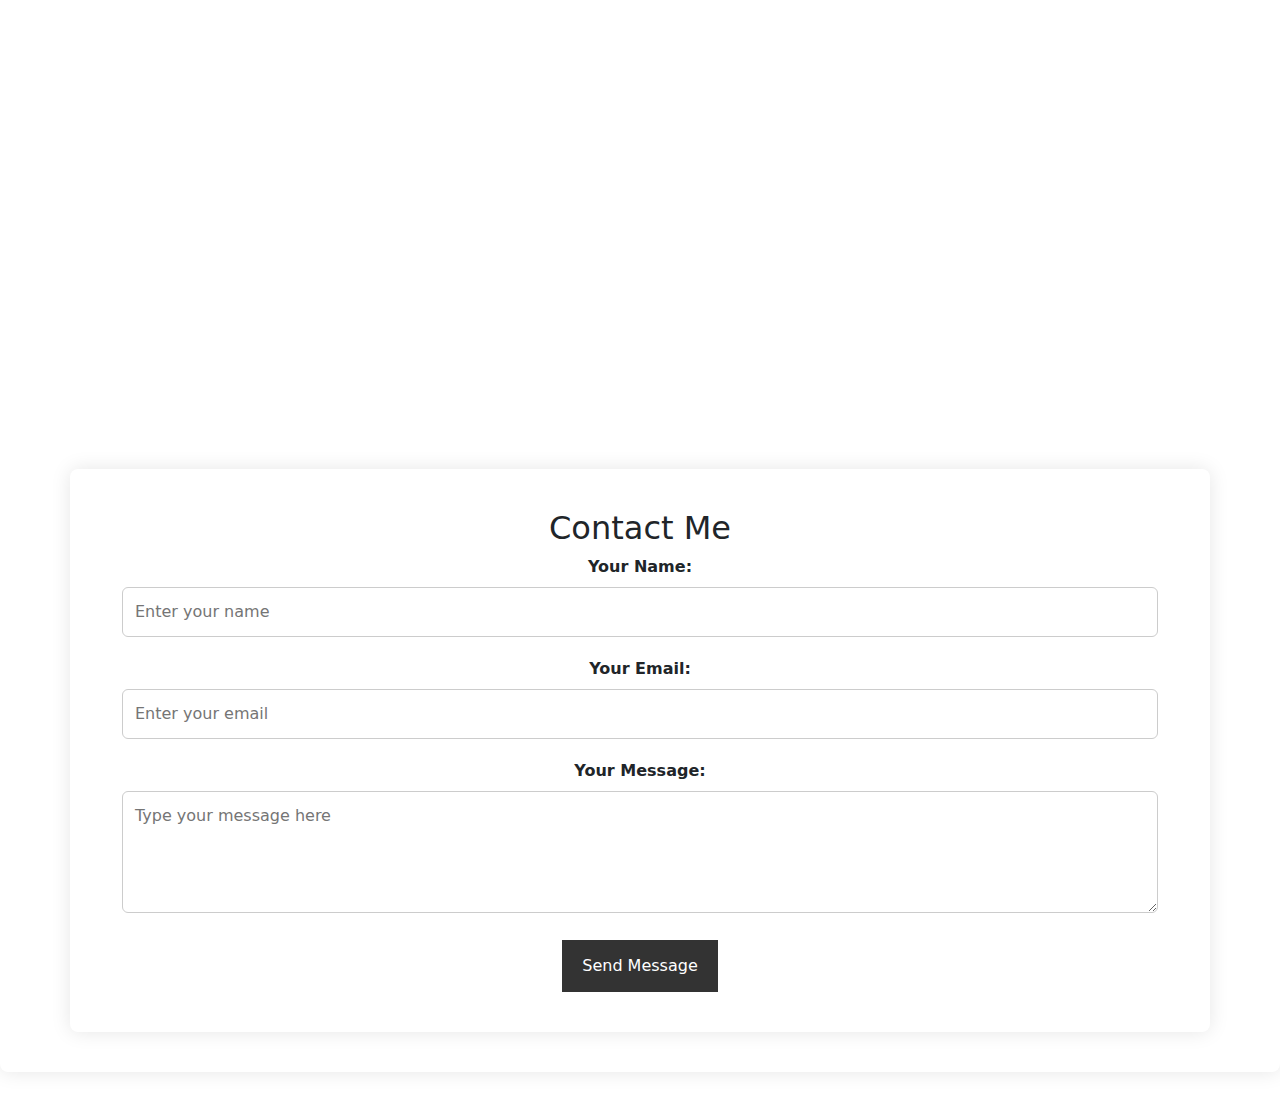
==== commit 80557580: "Update index.html" ====
--- a/index.html
+++ b/index.html
@@ -67,7 +67,7 @@
 
                 <div class="col-lg-8">
                     <p>
-                        Greetings! I'm Reyog Paneru, a grade 9 student with a passion for graphic design and an emerging interest in web development. 
+                        Greetings! I'm Reyog Paneru, a grade 10 student with a passion for graphic design and an emerging interest in web development. 
                         I currently reside in Nepal, where I'm navigating the exciting realms of both academics and creativity.
                     </p>
                     <p>
